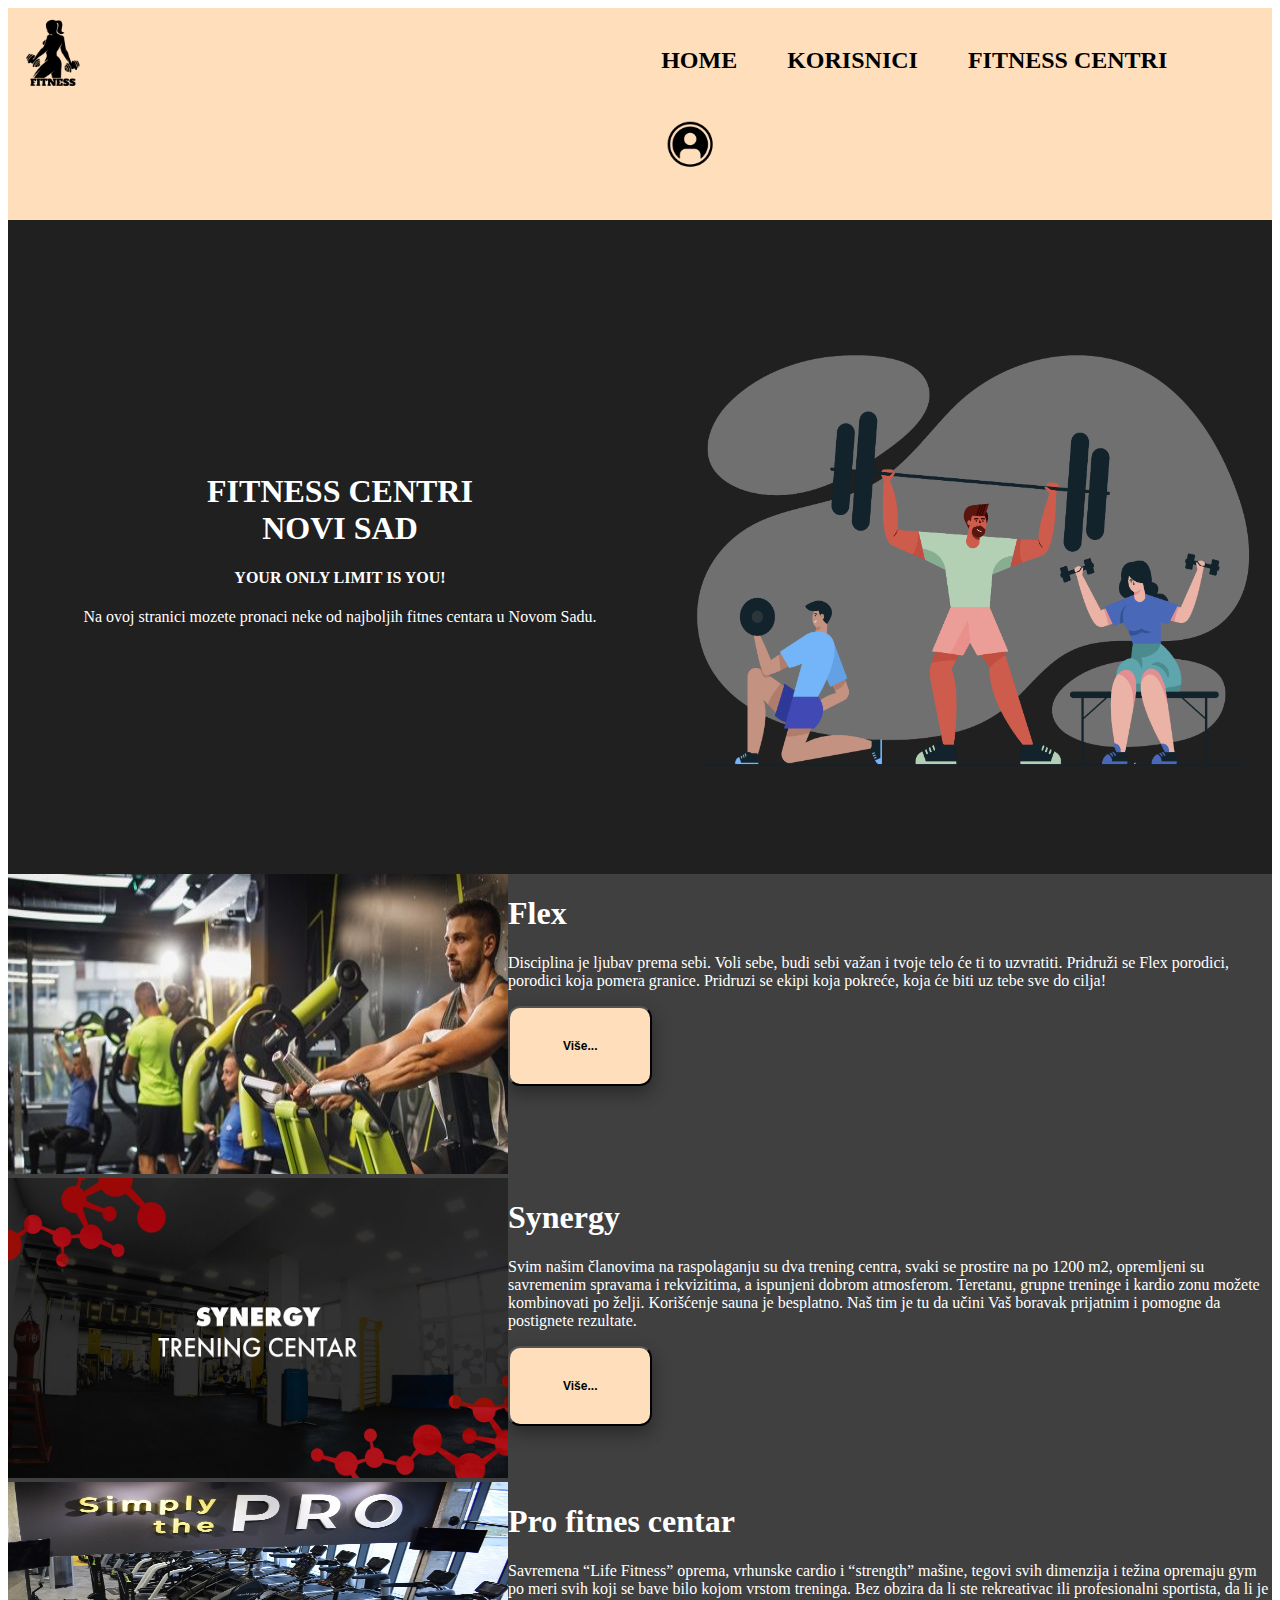
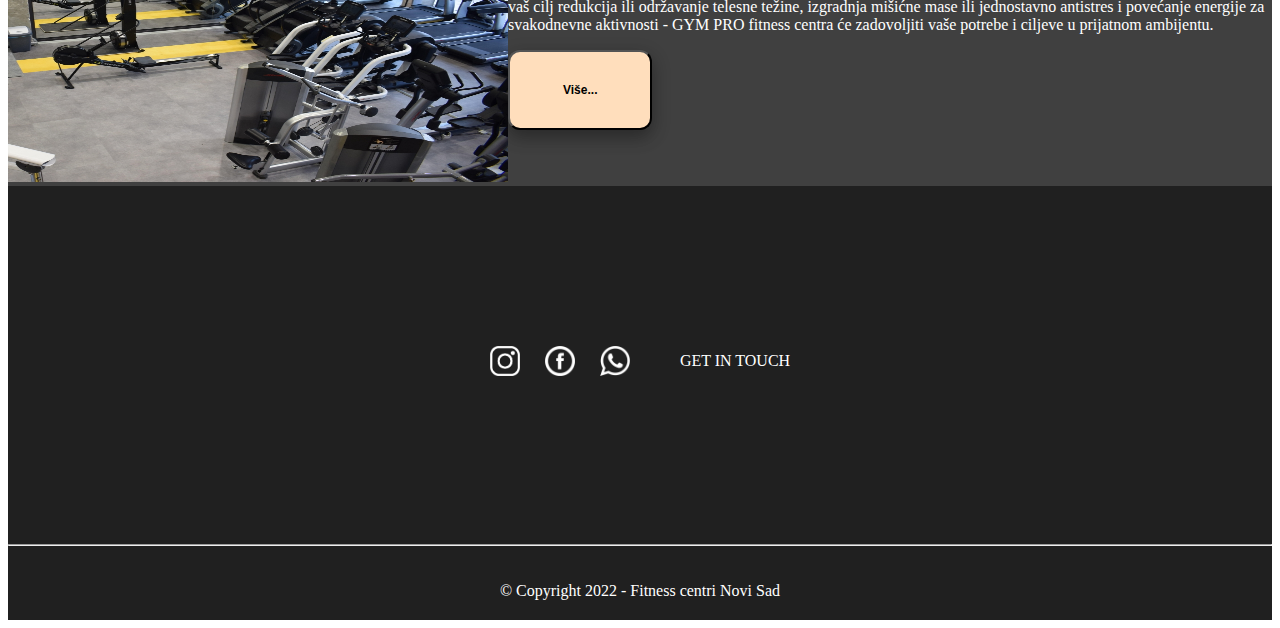
==== index.html @ 72a8ecae "code refactoring, added login, and style changes" ====
<!DOCTYPE html>
<html lang="en">
<head>
    <meta charset="UTF-8">
    <meta http-equiv="X-UA-Compatible" content="IE=edge">
    <meta name="viewport" content="width=device-width, initial-scale=1.0">
    <link rel="stylesheet" href="styles.css" type="text/css">

    <title>Fitness centri Novi Sad</title>
</head>
<body>
       <!-- ------------------- header ----------- -->
       <header>
                <div id="mojlogo">
                    <img id="logo" src="images\logo.png">
                </div>

                <div id="nav">
                    <nav>
                        <ul>
                            <li><a href="index.html">Home</a></li>
                            <li><a href="izmena_korisnika.html">Korisnici</a></li>
                            <li><a href="izmena_fc.html">Fitness Centri</a></li>
                            <li><button onclick="togglePopup()" class="first-button"><a href="registracija.html"><img id="login" src="images\login.png"></a></button></li>

                            <!-- <li><a href="registracija.html"><img id="login" src="images\login.png"></a></li> -->
                        </ul>
                    </nav>
                </div>
        </header>

       <!-- ------------------- glavna stranica ----------- -->
       <div>

        <div id="glavni">

            <div id="levi">
                <h1> FITNESS CENTRI <br> NOVI SAD </h1>
                <h4> YOUR ONLY LIMIT IS YOU! </h4>
                <p> Na ovoj stranici mozete pronaci neke od najboljih fitnes centara u Novom Sadu. </p>
            </div>

            <div id="desni">
                <img id="slika1" src="images\glvnaslika.png">
            </div>

        <!-- ------------------- drugi deo glavne stranice ----------- -->

        </div>
            <div class="gym">
                <div class="gymL" id="flexL">
                    <img class="gymimg" id="fleximg" src="images\flex.jpg">
                </div>
                <div class="gymD" id="flexD">
                    <h1>Flex</h1>
                    <p>Disciplina je ljubav prema sebi. Voli sebe, budi sebi važan i tvoje telo će ti to uzvratiti. Pridruži se Flex porodici, porodici koja pomera granice. Pridruzi se ekipi koja pokreće, koja će biti uz tebe sve do cilja!</p>
                    <button class="button" type="button"><a class="buttontxt" href="flex.html">Više...</a></button>
                </div>
            </div>

            <div class="gym">
                <div class="gymL" id="synergyL">
                    <img class="gymimg" id="synergyimg" src="images\synergy.jpg">
                </div>
                <div class="gymD" id="sinegyD">
                    <h1>Synergy</h1>
                    <p>Svim našim članovima na raspolaganju su dva trening centra, svaki se prostire na po 1200 m2, opremljeni su savremenim spravama i rekvizitima, a ispunjeni dobrom atmosferom.
                        Teretanu, grupne treninge i kardio zonu možete kombinovati po želji.
                        Korišćenje sauna je besplatno.
                        Naš tim je tu da učini Vaš boravak prijatnim i pomogne da postignete rezultate.</p>
                    <button  class="button" type="button"><a class="buttontxt" href="synergy.html">Više...</a></button>
                </div>
            </div>

            <div class="gym">
                <div class="gymL" id="profitL">
                    <img class="gymimg" id="profitimg" src="images\profit.jpg">
                </div> 
                <div class="gymD" id="profitD">
                    <h1>Pro fitnes centar</h1>
                    <p>Savremena “Life Fitness” oprema, vrhunske cardio i “strength” mašine, tegovi svih dimenzija i težina opremaju gym po meri svih koji se bave bilo kojom vrstom treninga. Bez obzira da li ste rekreativac ili profesionalni sportista, da li je vaš cilj redukcija ili održavanje telesne težine, izgradnja mišićne mase ili jednostavno antistres i povećanje energije za svakodnevne aktivnosti - GYM PRO fitness centra će zadovoljiti vaše potrebe i ciljeve u prijatnom ambijentu.</p>
                    <button  class="button" type="button"><a class="buttontxt" href="profit.html">Više...</a></button>
                </div>
            </div>

       </div>

       <!---------------footer---------------->

       <footer>
            <div id="drustveno">
                <img id="insta"  src="images\insta.png">
                <img id="facebook" src="images\facebook.png">
                <img id="wa" src="images\wa.png">
                <br>
                <p>GET IN TOUCH</p>
            </div>

            <hr>

            <p id="copyright">&copy; Copyright 2022 - Fitness centri Novi Sad </p>
       </footer>

</body>
</html>
---- styles.css ----
#body1{
    background-color: #202020;
}
.body{
    background-color: #404040;
    margin:0;
}

header{
    background-color: #FFDEBC;
    display: flex;
    justify-content: space-between;
}

#logo{
    width: 90px;
}

li {
    list-style-type: none;
    display: inline-block;
    justify-content: space-around;
}

#nav ul li a{
    text-decoration: none;
    color:black;
    text-transform:  uppercase;
}
  
a {
    display: block;
    padding: 8px;
    color: black;
    font-weight: 800;
    font-size: x-large;
    text-decoration: none;
    margin: 15px;
}

#login{
    width: 45px;
}


#mojlogo{
    display: inline-block;
    width: 49%;
}

#slika1{
    width: 600px;
    height:650px;
    top:250px;
    right:0;
}

#glavni{
    background-color: #202020;
    display: flex;
    align-items: center;
    justify-content: center;
}

#levi{
    flex: 2;
    text-align: center;
    
}

#levi h1, h4, p{
    color: white;
}

#desni{
    flex: 1;
}

.gym{
    background-color: #404040;
    display: flex;
}

.gym h1, p{
    color: white;
}

.gymL{
    flex: 1;
}

.gymD{
    flex: 2;
}

.gymimg{
    width: 500px;
    height:300px;
    right:0;
}

.button{
    background-color: #FFDEBC;
    border-style: outset;
    display: inline-block;
    border-radius: 12px;
    box-shadow: 0 8px 16px 0 rgba(0,0,0,0.2), 0 6px 20px 0 rgba(0,0,0,0.19);
}

.buttontxt{
    color: rgb(0, 0, 0);
    padding: 15px 32px;
    text-align: center;
    text-decoration: none;
    display: inline-block;
    font-size: 12px;

}


footer{
    background-color:  #202020;
}

#insta{
    width: 30px;
    height:30px;
    right:0;
}

#facebook{
    width: 30px;
    height:30px;
    right:0;
}

#wa{
    width: 30px;
    height:30px;
    right:0;
}

#drustveno{
    color:#202020;
    display: flex;
    align-items: center;
    justify-content: center;
    padding: 150px;
    gap: 25px;
}


#copyright{
    display: flex;
    align-items: center;
    justify-content: center;
    padding: 20px;
    margin-bottom: 0;
}

.gymstr{
    background-color: #131413;
}



#naslov{
    color: white;
    text-align: center;
}

#glavnigym{
    display: flex;
    align-items: center;
    justify-content: center;
}

#glgymL{
    flex: 1;
}

#slika2{
    width: 500px;
    height:650px;
    top:250px;
    
    
}

#glgymD{
    flex: 2;
    color: white;
    text-align: left;

}


.naslov{
    color: white;
    text-align: center;
}

.treninzi{
    color:white;
    display: flex;
    align-items: center;
    justify-content: center;
}

#trening1{
    flex: 1;
    border-right: 1px solid white;
    margin-left: 2%;
    margin-right: 2%;
}

#trening2{
    flex: 1;
    border-right: 1px solid white;
    margin-left: 2%;
    margin-right: 2%;
}

#trening3{
    flex: 1;
    margin-left: 2%;
    margin-right: 2%;
}

.cenovnik{
    color: white;
    display: flex;
    justify-content: center;
    
}

.cenovnik table{
    width: 70%;
    height: 400px;
}

#cenovnik-thead{
    padding: 20px;
}


#grupni{
    background-color: #131413;
}

#naslov5{
    color: white;
    display: flex;
    justify-content: center;
}

#slika5{
    display: flex;
    justify-content: center;
}

.lista{
    color: white;
}

#slika6{
    display: flex;
    justify-content: center;
}

.button2{
    background-color: white;
    border-style: outset;
    border-radius: 12px;
    box-shadow: 0 8px 16px 0 rgba(0,0,0,0.2), 0 6px 20px 0 rgba(0,0,0,0.19);
    margin: 0;
    position: absolute;
    top: 50%;
    left: 50%;
    -ms-transform: translate(-50%, -50%);
    transform: translate(-50%, -50%); 
}

.buttontxt2{
    color: rgb(0, 0, 0);
    padding: 15px 32px;
    text-align: center;
    text-decoration: none;
    display: inline-block;
    font-size: 12px;
}

#greska{
    width: 450px;
    height:500px;
    margin: 0;
    position: absolute;
    top: 25px;
    left: 700px;

}


.detalji{
    background-color: #202020;
    display: flex;
    align-items: center;
    justify-content: center;
}

.podaciL{
    flex: 1;
}

.podaciD{
    flex: 2;
}

#slika7{
    width: 400px;
    height:350px;
    right: 0;
}


/* Registracija */

.popup{
    display: flex;
    height: 100vh;
    justify-content: center;
    align-items: center;
    background: linear-gradient(135deg, black, grey);
}

/* .close{
    position: absolute;
    top: -15px;
    right: -15px;
    background:  #fff;
    height: 200px;
    width: 20px;
} */

.popup-content{
    max-width: 700px;
    width: 100%;
    background: #FFDEBC;
    padding: 25px 30px;
    border-radius: 5px;
}

.popup-content .title{
    font-size: 25px;
    position: relative;
}

.popup-content form .user-details{
    display: flex;
    flex-wrap: wrap;
    justify-content: space-between;
}

form .user-details .input-box{
    width: calc(100% / 2 - 20px);
    margin: 20px 0 12px 0;
}

.user-details .input-box .details{
    display: block;
    font-weight: 500;
    margin-bottom: 5px;
}

.user-details .input-box input{
    height: 45px;
    width: 100%;
    outline: none;
    border-radius: 5px;
    border: 1px solid #ccc;
    padding-left: 15px;
    font-size: 16px;
}

form .button3{
    height: 45px;
    margin: 45px 0;
}

form .button3 input{
    height: 100%;
    width: 100%;
    outline: none;
    color: #fff;
    border: none;
    background:#404040;
}


/* Izmena korisnika */

.table1{
    background-color: #404040;;
    padding: 15px;
    text-align: left;
    width: 98%;
    border-collapse: collapse;
    margin: 25px 0;
    font-size: 1.2em;
    min-width: 400px;
    box-shadow: 0 0 20px rgba(0, 0, 0, 0.15);
}

table, th, td {
    border: 1px solid;
    padding: 0.25rem;
    text-align: center;
    border: 1px solid #ccc;
    color: white;
  }

.button4{
    height: 55px;
    margin: 45px 0;
    background-color: #FFDEBC;
    border-style: outset;
    display: inline-block;
    font-weight: 600;
    font-size: large;
    border-radius: 12px;
    box-shadow: 0 8px 16px 0 rgba(0,0,0,0.2), 0 6px 20px 0 rgba(0,0,0,0.19);
}

.button4 a{
    margin:0;
    font-weight: 600;
    font-size: large;
}


/* Izmena fitnes centara  */


.table2{
    background-color: #404040;;
    padding: 15px;
    text-align: left;
    width: 98%;
    border-collapse: collapse;
    margin: 25px 0;
    font-size: 1.2em;
    min-width: 400px;
    box-shadow: 0 0 20px rgba(0, 0, 0, 0.15);
}


@media only screen and (max-width: 900px){

    .container{
        width: 100%;
    }

    nav ul{
        background-color: #FFDEBC;
    }

    nav ul li{
        display: block;
    }

}


/* button */


.first-button {
    border-radius: 10px;
    border: none;
    position: relative;
    color: white;
    font-size: 8px;
    padding: 5px 10px;
    transform: translate(-3%, -3%);
    background: #FFDEBC;
    transition: box-shadow .35s ease !important;
    outline: none;
    
    }
    
    
    .first-button:active {  
    
    background: linear-gradient(145deg, white);
    box-shadow:  5px 5px 10px #262626, 
                 -5px -5px 10px #262626;
    border: none;
    
    }

    .popup .close-btn {
        color: white;
        font-size: 30px;
        border-radius: 50%;
        background: #292929;
        position: absolute;
        right: 20px;
        top: 20px;
        width: 30px;
        padding: 2px 5px 7px 5px;
        height: 30px;
        box-shadow:  5px 5px 15px #1e1e1e, 
       
                    -5px -5px 15px #1e1e1e;
       
        }
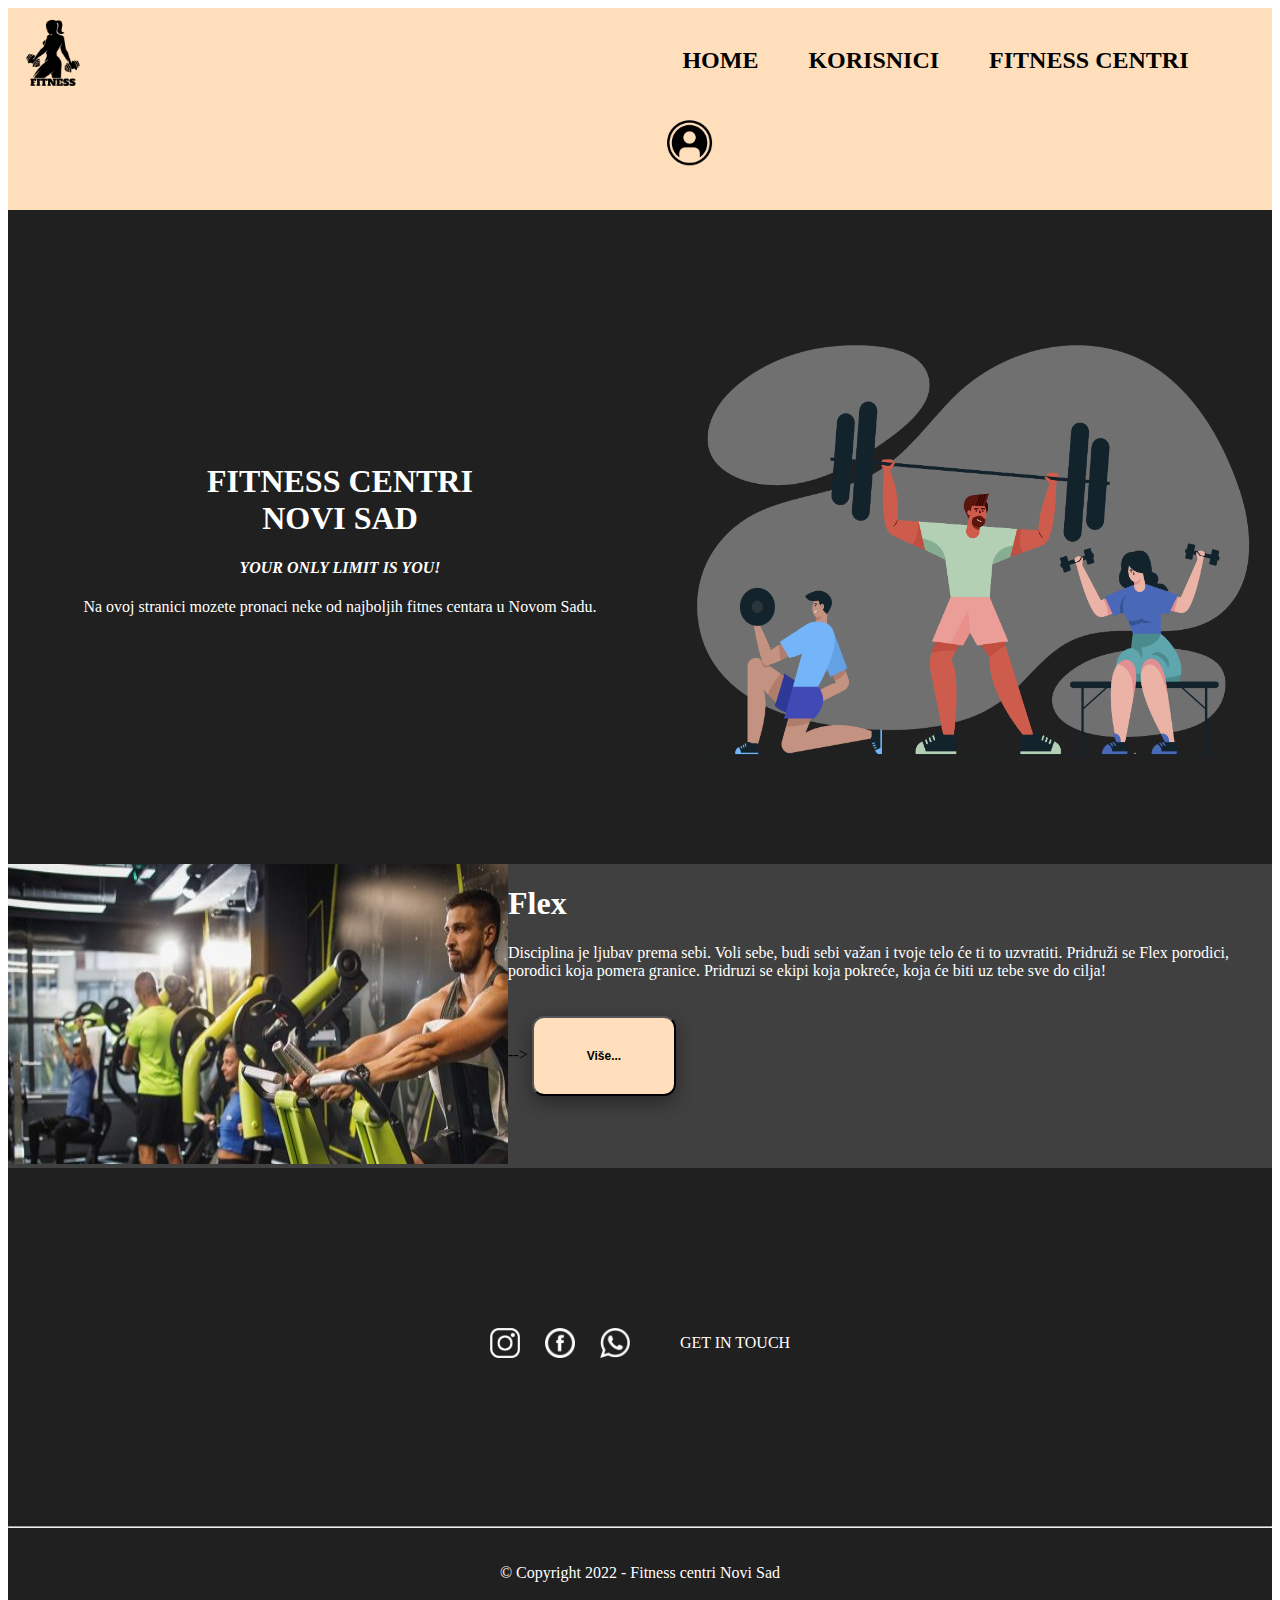
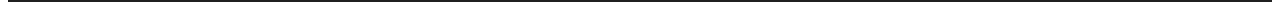
==== commit 66cb5331: "Added popup with login and registrater functionality, also added functionality for read, edit and de" ====
--- a/index.html
+++ b/index.html
@@ -21,9 +21,7 @@
                             <li><a href="index.html">Home</a></li>
                             <li><a href="izmena_korisnika.html">Korisnici</a></li>
                             <li><a href="izmena_fc.html">Fitness Centri</a></li>
-                            <li><button onclick="togglePopup()" class="first-button"><a href="registracija.html"><img id="login" src="images\login.png"></a></button></li>
-
-                            <!-- <li><a href="registracija.html"><img id="login" src="images\login.png"></a></li> -->
+                            <li><button onclick="togglePopup()" class="first-button"><img id="login" src="images\login.png"></button></li>
                         </ul>
                     </nav>
                 </div>
@@ -36,7 +34,7 @@
 
             <div id="levi">
                 <h1> FITNESS CENTRI <br> NOVI SAD </h1>
-                <h4> YOUR ONLY LIMIT IS YOU! </h4>
+                <h4><i> YOUR ONLY LIMIT IS YOU! </i></h4>
                 <p> Na ovoj stranici mozete pronaci neke od najboljih fitnes centara u Novom Sadu. </p>
             </div>
 
@@ -52,12 +50,13 @@
                     <img class="gymimg" id="fleximg" src="images\flex.jpg">
                 </div>
                 <div class="gymD" id="flexD">
-                    <h1>Flex</h1>
-                    <p>Disciplina je ljubav prema sebi. Voli sebe, budi sebi važan i tvoje telo će ti to uzvratiti. Pridruži se Flex porodici, porodici koja pomera granice. Pridruzi se ekipi koja pokreće, koja će biti uz tebe sve do cilja!</p>
+                    <h1 class="naziv">Flex</h1>
+                    <!-- <button class="btn1" onclick="onKorisnikEdit()">Edit</button> -->
+                    <p>Disciplina je ljubav prema sebi. Voli sebe, budi sebi važan i tvoje telo će ti to uzvratiti. Pridruži se Flex porodici, porodici koja pomera granice. Pridruzi se ekipi koja pokreće, koja će biti uz tebe sve do cilja!</p> -->
                     <button class="button" type="button"><a class="buttontxt" href="flex.html">Više...</a></button>
                 </div>
             </div>
-
+<!-- 
             <div class="gym">
                 <div class="gymL" id="synergyL">
                     <img class="gymimg" id="synergyimg" src="images\synergy.jpg">
@@ -81,10 +80,40 @@
                     <p>Savremena “Life Fitness” oprema, vrhunske cardio i “strength” mašine, tegovi svih dimenzija i težina opremaju gym po meri svih koji se bave bilo kojom vrstom treninga. Bez obzira da li ste rekreativac ili profesionalni sportista, da li je vaš cilj redukcija ili održavanje telesne težine, izgradnja mišićne mase ili jednostavno antistres i povećanje energije za svakodnevne aktivnosti - GYM PRO fitness centra će zadovoljiti vaše potrebe i ciljeve u prijatnom ambijentu.</p>
                     <button  class="button" type="button"><a class="buttontxt" href="profit.html">Više...</a></button>
                 </div>
-            </div>
+            </div> -->
 
        </div>
 
+        <!-- --------------------- login popup -------------- -->
+        <div class="popup" id="popup">
+            <div class="popup-content" id="popup-content" >
+                <div id="closePopup" onclick="togglePopup()">
+                    X
+                </div>
+                <img src="images/registracija.png" width="70px">
+
+                <div class="content" id="LoginForm">   
+                    <input type="text" placeholder="E-mail"  id="korisnickoIme">
+                    <input type="password" placeholder="Lozinka" name="sifra" id="sifra">
+                    <button type="submit" class="btn" id="btn_submit" onclick="loginHandler()">Prijava</button> <br>
+                    <a href="#" id="createAcc" onclick="switchRegistration()"><i>Nemate nalog? </i></a>
+                </div>
+
+                <div action="" class="content" id="RegForm">
+                    <input type="text" placeholder="Ime" id="ime">
+                    <input type="text" placeholder="Prezime" id="prezime">
+                    <input type="email" placeholder="Email" id="email">
+                    <input type="text" placeholder="Korisnicko Ime" id="korisnickoImeR">
+                    <input type="password" placeholder="Sifra" id="sifraR">
+                    <input type="text" placeholder="Adresa" id="adresa">
+                    <input type="text" placeholder="Datum Rodjenja" id="datumRodjenja">
+                    <input type="text" placeholder="Telefon" id="telefon">
+                    <button type="submit" class="btn" id="btn_submit" onclick="registerHandler()">Registracija</button>
+                    <a href="#" id="createAcc" onclick="switchRegistration()"><i>Imate nalog? </i></a>
+                </div> 
+            </div>
+        </div>
+    
        <!---------------footer---------------->
 
        <footer>
@@ -101,5 +130,8 @@
             <p id="copyright">&copy; Copyright 2022 - Fitness centri Novi Sad </p>
        </footer>
 
+       <script src="js\main.js"></script>
+       <script src="js\registration.js"></script>
+   
 </body>
 </html>--- a/styles.css
+++ b/styles.css
@@ -309,17 +309,23 @@
 }
 
 .podaciL{
-    flex: 1;
 }
 
 .podaciD{
-    flex: 2;
+}
+
+.podaciEditBtn{
+    position: absolute;
+    top: 0;
+    right: 200px;
 }
 
 #slika7{
-    width: 400px;
-    height:350px;
+    width: 175px;
+    height:150px;
     right: 0;
+    display: flex;
+    justify-self: center;
 }
 
 
@@ -399,7 +405,7 @@
 
 /* Izmena korisnika */
 
-.table1{
+.table-korisnici{
     background-color: #404040;;
     padding: 15px;
     text-align: left;
@@ -423,6 +429,7 @@
     height: 55px;
     margin: 45px 0;
     background-color: #FFDEBC;
+    color: black;
     border-style: outset;
     display: inline-block;
     font-weight: 600;
@@ -441,8 +448,8 @@
 /* Izmena fitnes centara  */
 
 
-.table2{
-    background-color: #404040;;
+.table-fitnes-centri{
+    background-color: #404040;
     padding: 15px;
     text-align: left;
     width: 98%;
@@ -514,4 +521,110 @@
                     -5px -5px 15px #1e1e1e;
        
         }
-       +       
+
+/* --------------------- LOGIN POPUP ------------- */
+
+.popup{
+    background: rgba(0, 0, 0, 0.6);
+    width:100%;
+    height: 100%;
+    position: fixed;
+    top: 50%;
+    left: 50%;
+    transform: translate(-50%, -50%);
+    text-align: center;
+    justify-content: center;
+    align-items: center;
+    display: none;
+}
+.popup-content{
+    height: 680px;
+    width: 350px;
+    background: #FFDEBC;
+    padding: 50px;
+    border-radius: 5px;
+    position: relative;
+    box-shadow: 0 0 20px 0 rgba(0, 0, 0, 0.2);
+    overflow: hidden;
+}
+#closePopup{
+    float: right;
+    cursor: pointer;
+}
+.popup-content img{
+    display: block;
+    margin: 20px auto;
+    margin-bottom: 35px;
+}
+.popup-content form{
+    transition: transform 1s;
+}
+
+form input, button{
+    margin: 20px auto;
+    display: block;
+    background: #292929;
+    color: white;
+    /* width: 80px;
+    height: 30px; */
+}
+
+.btn1{
+    margin: 20px auto;
+    display: block;
+    width: 80px;
+    height: 30px;
+    background: #FFDEBC;
+}
+
+.content input{
+    width: 100%;
+    height: 35px;
+    margin: 10px 0;
+    border: 1px solid #ccc;
+}
+
+.btn{
+    width: 100%;
+    border: none;
+    cursor: pointer;
+    border-radius: 0;
+    height: 30px;
+}
+
+
+.content{
+    position: absolute; 
+    left: 0; 
+    right: 0; 
+    margin-left: auto; 
+    margin-right: auto; 
+    width: 80%;
+}
+form a{
+    font-size: 12px;
+    float: left;
+}
+#forgotten{
+    float: right;   
+}
+
+
+#LoginForm{
+    display: block;
+}
+#RegForm{
+    display: none;
+}
+
+.valid{
+    margin-bottom: 10px;
+    padding-bottom: 20px;
+    position: relative;
+}
+.valid i{
+    position: absolute;
+    top: 40px;
+    right: 10px;
+}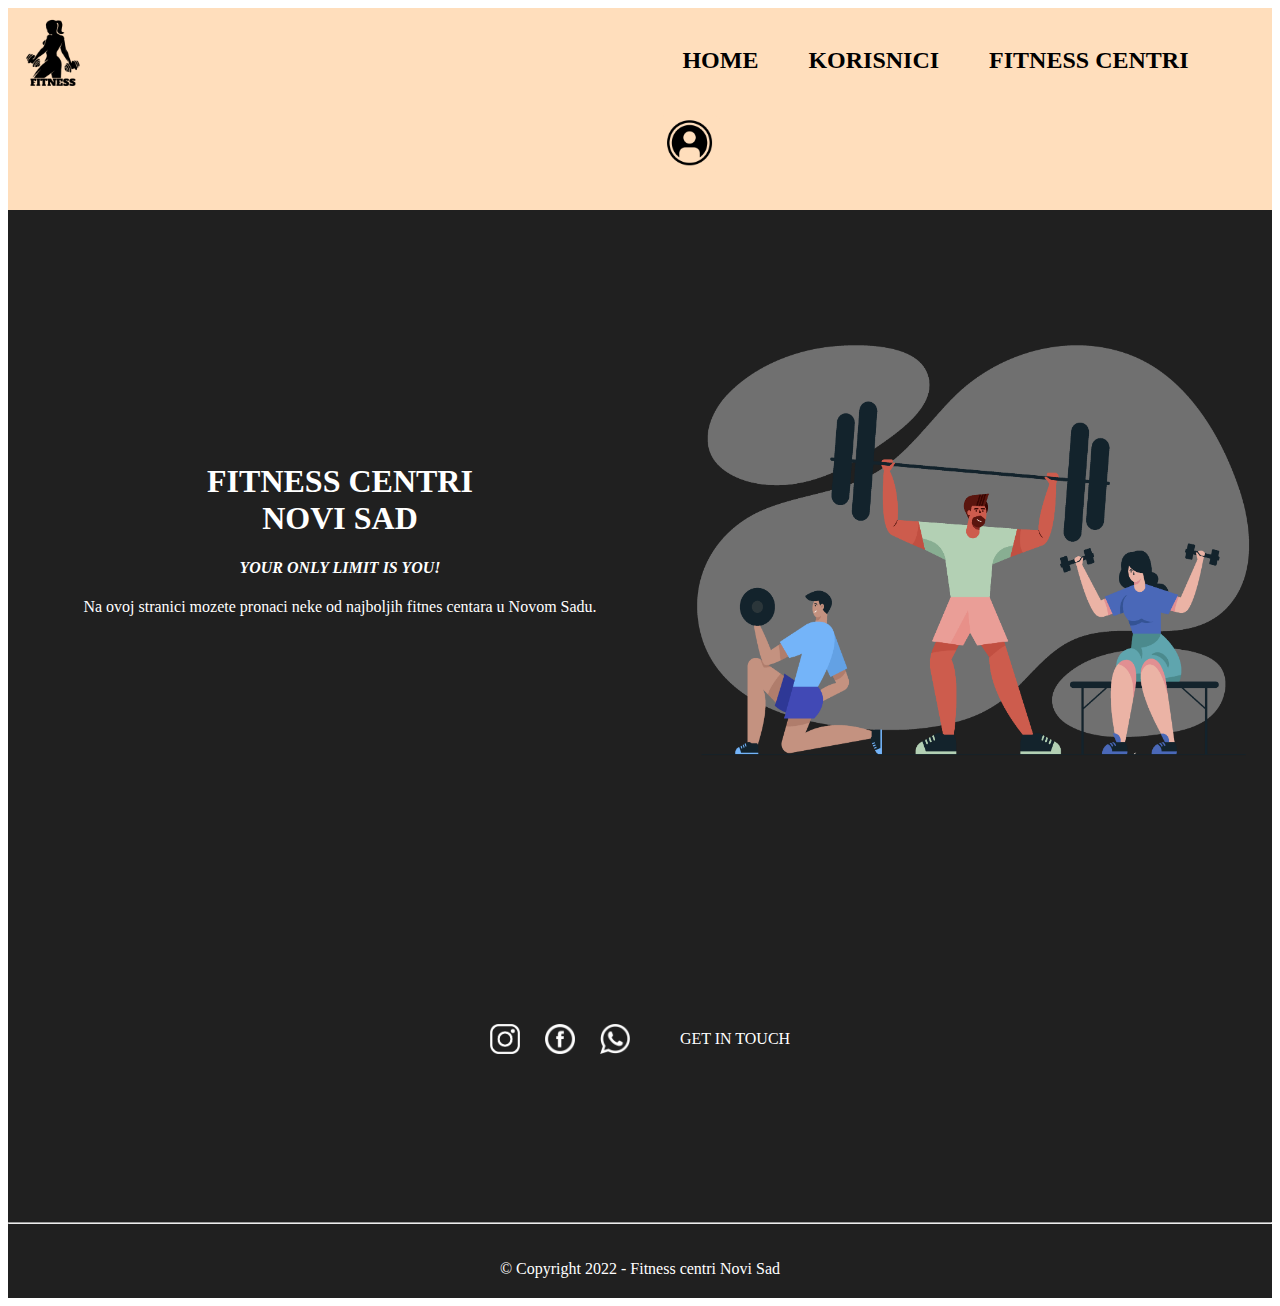
==== commit 6f2eff80: "Fixed issues and displayed fitnes centri on the main page." ====
--- a/index.html
+++ b/index.html
@@ -43,46 +43,11 @@
             </div>
 
         <!-- ------------------- drugi deo glavne stranice ----------- -->
-
         </div>
-            <div class="gym">
-                <div class="gymL" id="flexL">
-                    <img class="gymimg" id="fleximg" src="images\flex.jpg">
-                </div>
-                <div class="gymD" id="flexD">
-                    <h1 class="naziv">Flex</h1>
-                    <!-- <button class="btn1" onclick="onKorisnikEdit()">Edit</button> -->
-                    <p>Disciplina je ljubav prema sebi. Voli sebe, budi sebi važan i tvoje telo će ti to uzvratiti. Pridruži se Flex porodici, porodici koja pomera granice. Pridruzi se ekipi koja pokreće, koja će biti uz tebe sve do cilja!</p> -->
-                    <button class="button" type="button"><a class="buttontxt" href="flex.html">Više...</a></button>
-                </div>
-            </div>
-<!-- 
-            <div class="gym">
-                <div class="gymL" id="synergyL">
-                    <img class="gymimg" id="synergyimg" src="images\synergy.jpg">
-                </div>
-                <div class="gymD" id="sinegyD">
-                    <h1>Synergy</h1>
-                    <p>Svim našim članovima na raspolaganju su dva trening centra, svaki se prostire na po 1200 m2, opremljeni su savremenim spravama i rekvizitima, a ispunjeni dobrom atmosferom.
-                        Teretanu, grupne treninge i kardio zonu možete kombinovati po želji.
-                        Korišćenje sauna je besplatno.
-                        Naš tim je tu da učini Vaš boravak prijatnim i pomogne da postignete rezultate.</p>
-                    <button  class="button" type="button"><a class="buttontxt" href="synergy.html">Više...</a></button>
-                </div>
-            </div>
-
-            <div class="gym">
-                <div class="gymL" id="profitL">
-                    <img class="gymimg" id="profitimg" src="images\profit.jpg">
-                </div> 
-                <div class="gymD" id="profitD">
-                    <h1>Pro fitnes centar</h1>
-                    <p>Savremena “Life Fitness” oprema, vrhunske cardio i “strength” mašine, tegovi svih dimenzija i težina opremaju gym po meri svih koji se bave bilo kojom vrstom treninga. Bez obzira da li ste rekreativac ili profesionalni sportista, da li je vaš cilj redukcija ili održavanje telesne težine, izgradnja mišićne mase ili jednostavno antistres i povećanje energije za svakodnevne aktivnosti - GYM PRO fitness centra će zadovoljiti vaše potrebe i ciljeve u prijatnom ambijentu.</p>
-                    <button  class="button" type="button"><a class="buttontxt" href="profit.html">Više...</a></button>
-                </div>
-            </div> -->
-
-       </div>
+            <div class="gymWrapper" id="gymWrapper"></div>
+        </div>
+   
+            
 
         <!-- --------------------- login popup -------------- -->
         <div class="popup" id="popup">
--- a/styles.css
+++ b/styles.css
@@ -31,7 +31,7 @@
 a {
     display: block;
     padding: 8px;
-    color: black;
+    color: wheat;
     font-weight: 800;
     font-size: x-large;
     text-decoration: none;
@@ -436,6 +436,7 @@
     font-size: large;
     border-radius: 12px;
     box-shadow: 0 8px 16px 0 rgba(0,0,0,0.2), 0 6px 20px 0 rgba(0,0,0,0.19);
+    cursor: pointer;
 }
 
 .button4 a{
@@ -492,6 +493,7 @@
     background: #FFDEBC;
     transition: box-shadow .35s ease !important;
     outline: none;
+    cursor: pointer;
     
     }
     
